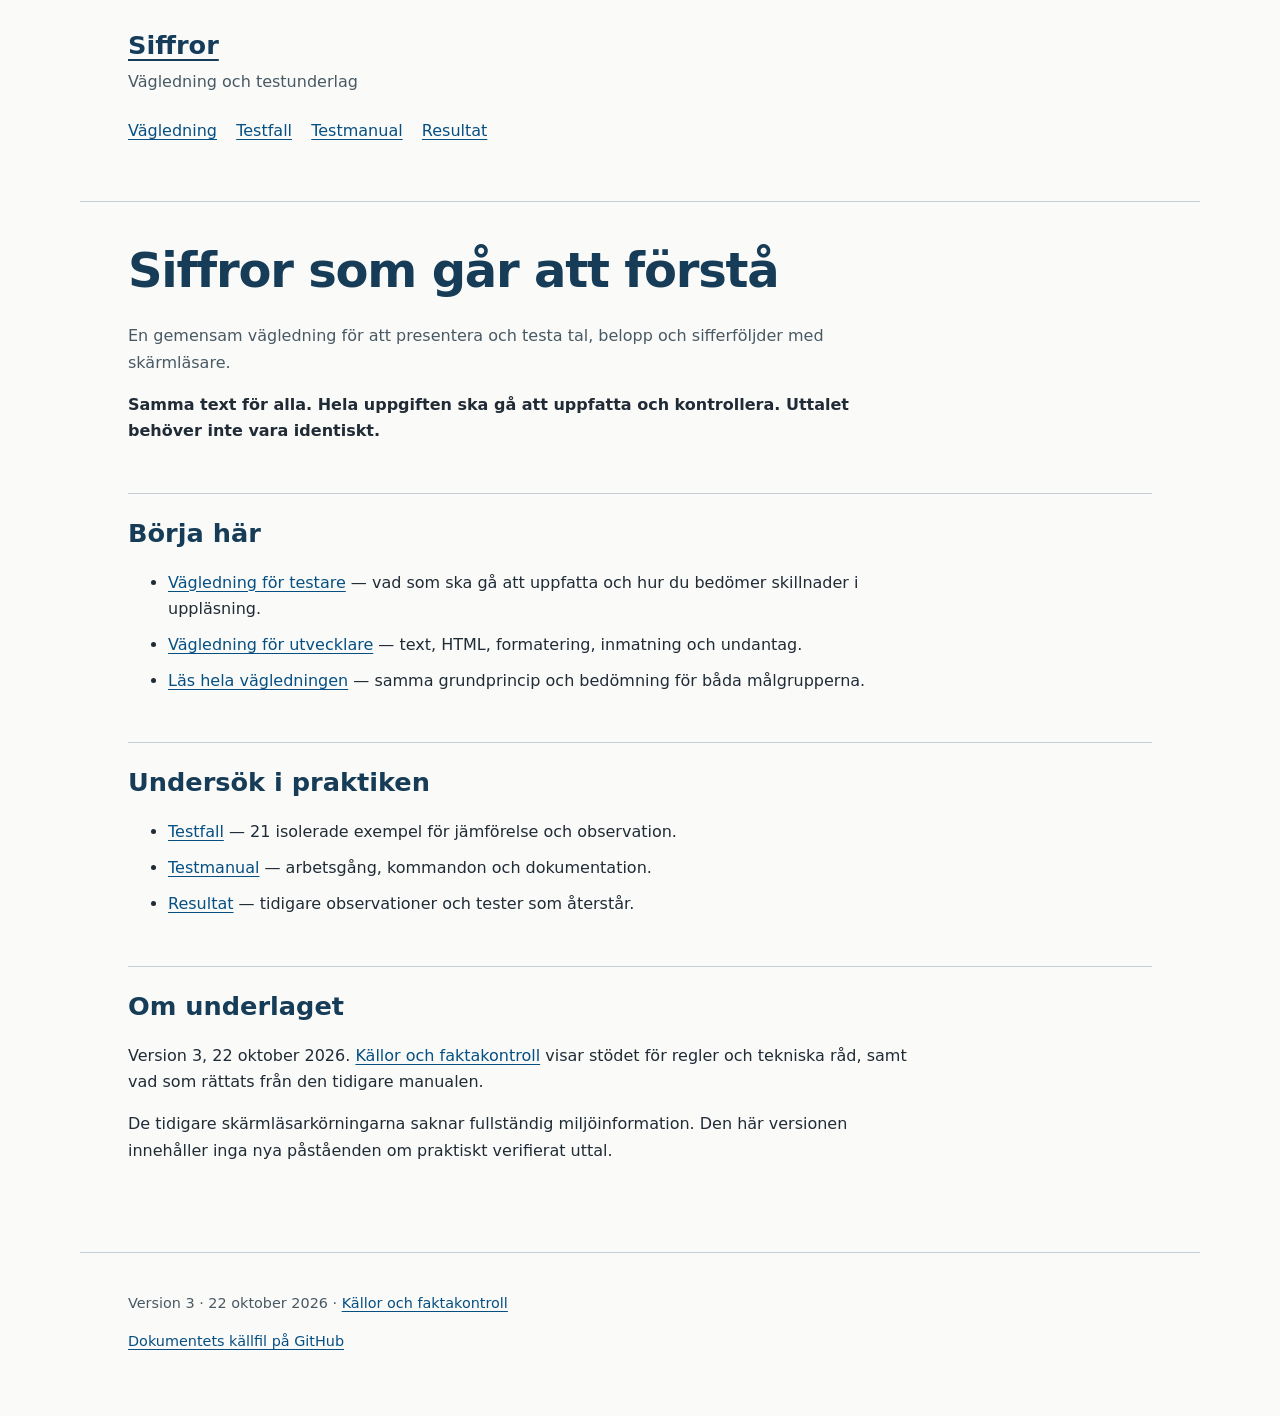
==== docs/index.html @ 6a080b0b "Add fact-checked guidance for testers and developers with static Pages site Preserve all 21 original" ====
<!doctype html>
<html lang="sv">
<head>
<meta charset="utf-8">
<meta name="viewport" content="width=device-width, initial-scale=1">
<title>Siffror som går att förstå · Siffror</title>
<link rel="stylesheet" href="style.css">
</head>
<body>
<a class="skip" href="#main">Hoppa till innehållet</a>
<header><a class="brand" href="index.html">Siffror</a><p>Vägledning och testunderlag</p>
<nav aria-label="Huvudmeny"><ul>
<li><a href="vagledning.html">Vägledning</a></li>
<li><a href="testfall.html">Testfall</a></li>
<li><a href="testmanual.html">Testmanual</a></li>
<li><a href="resultat.html">Resultat</a></li>
</ul></nav></header>
<main id="main" tabindex="-1"><h1 id="siffror-som-gar-att-forsta">Siffror som går att förstå</h1>
<p>En gemensam vägledning för att presentera och testa tal, belopp och sifferföljder med skärmläsare.</p>
<p><strong>Samma text för alla. Hela uppgiften ska gå att uppfatta och kontrollera. Uttalet behöver inte vara identiskt.</strong></p>
<h2 id="borja-har">Börja här</h2>
<ul>
<li><a href="vagledning.html#for-testare">Vägledning för testare</a> — vad som ska gå att uppfatta och hur du bedömer skillnader i uppläsning.</li>
<li><a href="vagledning.html#for-utvecklare">Vägledning för utvecklare</a> — text, HTML, formatering, inmatning och undantag.</li>
<li><a href="vagledning.html">Läs hela vägledningen</a> — samma grundprincip och bedömning för båda målgrupperna.</li>
</ul>
<h2 id="undersok-i-praktiken">Undersök i praktiken</h2>
<ul>
<li><a href="testfall.html">Testfall</a> — 21 isolerade exempel för jämförelse och observation.</li>
<li><a href="testmanual.html">Testmanual</a> — arbetsgång, kommandon och dokumentation.</li>
<li><a href="resultat.html">Resultat</a> — tidigare observationer och tester som återstår.</li>
</ul>
<h2 id="om-underlaget">Om underlaget</h2>
<p>Version 3, 22 oktober 2026. <a href="kallor.html">Källor och faktakontroll</a> visar stödet för regler och tekniska råd, samt vad som rättats från den tidigare manualen.</p>
<p>De tidigare skärmläsarkörningarna saknar fullständig miljöinformation. Den här versionen innehåller inga nya påståenden om praktiskt verifierat uttal.</p></main>
<footer><p>Version 3 · 22 oktober 2026 · <a href="kallor.html">Källor och faktakontroll</a></p>
<p><a href="https://github.com/FagerKod/siffror/blob/main/content/index.md">Dokumentets källfil på GitHub</a></p></footer>
</body>
</html>
---- docs/style.css ----
:root { color-scheme: light; font-family: system-ui, -apple-system, sans-serif; color: #202b36; background: #fafbf9; line-height: 1.65; }
* { box-sizing: border-box; }
body { margin: 0; }
header, main, footer { max-width: 70rem; margin-inline: auto; padding: 1.5rem clamp(1rem, 4vw, 3rem); }
header { border-bottom: 1px solid #c4ced4; }
header p { margin: .2rem 0 .8rem; color: #485964; }
.brand { font-size: 1.6rem; font-weight: 800; color: #153d5b; }
nav ul { list-style: none; padding: 0; display: flex; flex-wrap: wrap; gap: .25rem 1.2rem; }
nav a { display: inline-block; padding-block: .4rem; }
a { color: #064f83; text-underline-offset: .2em; }
a:hover { text-decoration-thickness: .16em; }
:focus-visible { outline: 3px solid #774200; outline-offset: 4px; }
.skip { position: absolute; top: -8rem; left: 1rem; padding: .8rem; background: white; z-index: 2; }
.skip:focus { top: 1rem; }
h1, h2, h3 { color: #163c57; line-height: 1.2; scroll-margin-top: 1rem; }
h1 { font-size: clamp(2rem, 5vw, 3rem); letter-spacing: -.025em; max-width: 22ch; margin: 1rem 0 1.5rem; }
h2 { font-size: 1.6rem; margin-top: 3rem; border-top: 1px solid #c4ced4; padding-top: 1.5rem; }
h3 { font-size: 1.2rem; margin-top: 2rem; }
p, main > ul, main > ol { max-width: 78ch; }
li { margin-bottom: .6rem; }
main > p:first-of-type { color: #485964; }
.toc { background: #edf2f5; border-left: 4px solid #28597a; padding: 1rem 1.3rem; margin: 2rem 0; }
.toc ul { display: block; columns: 2; column-gap: 2rem; margin-bottom: 0; }
.toc li { break-inside: avoid; margin: 0; }
code { font-family: ui-monospace, SFMono-Regular, Consolas, monospace; font-size: .9em; background: #edf0f1; border-radius: .2rem; padding: .1em .25em; overflow-wrap: anywhere; }
pre { white-space: pre-wrap; overflow-wrap: anywhere; background: #edf2f5; border: 1px solid #c4ced4; padding: 1.2rem; border-radius: .3rem; max-width: 100%; }
pre code { background: none; padding: 0; }
.table-scroll { overflow-x: auto; margin: 1.5rem 0; }
table { border-collapse: collapse; width: 100%; background: white; font-size: .95rem; }
th, td { padding: .8rem; border: 1px solid #c4ced4; vertical-align: top; text-align: left; overflow-wrap: anywhere; }
th { background: #e5edf2; color: #163c57; }
tr:nth-child(even) td { background: #f6f8f9; }
footer { border-top: 1px solid #c4ced4; font-size: .9rem; color: #485964; margin-top: 3rem; padding-bottom: 3rem; }
@media (max-width: 40rem) { .toc ul { columns: 1; } th, td { padding: .5rem; } table { min-width: 34rem; } }
@media print { header, .skip, .toc, footer { display: none; } body { background: white; color: black; } main { max-width: none; padding: 0; } h1 { font-size: 24pt; } h2 { break-after: avoid; } a { color: inherit; } table { min-width: 0; font-size: 9pt; } tr, pre { break-inside: avoid; } .table-scroll { overflow: visible; } }
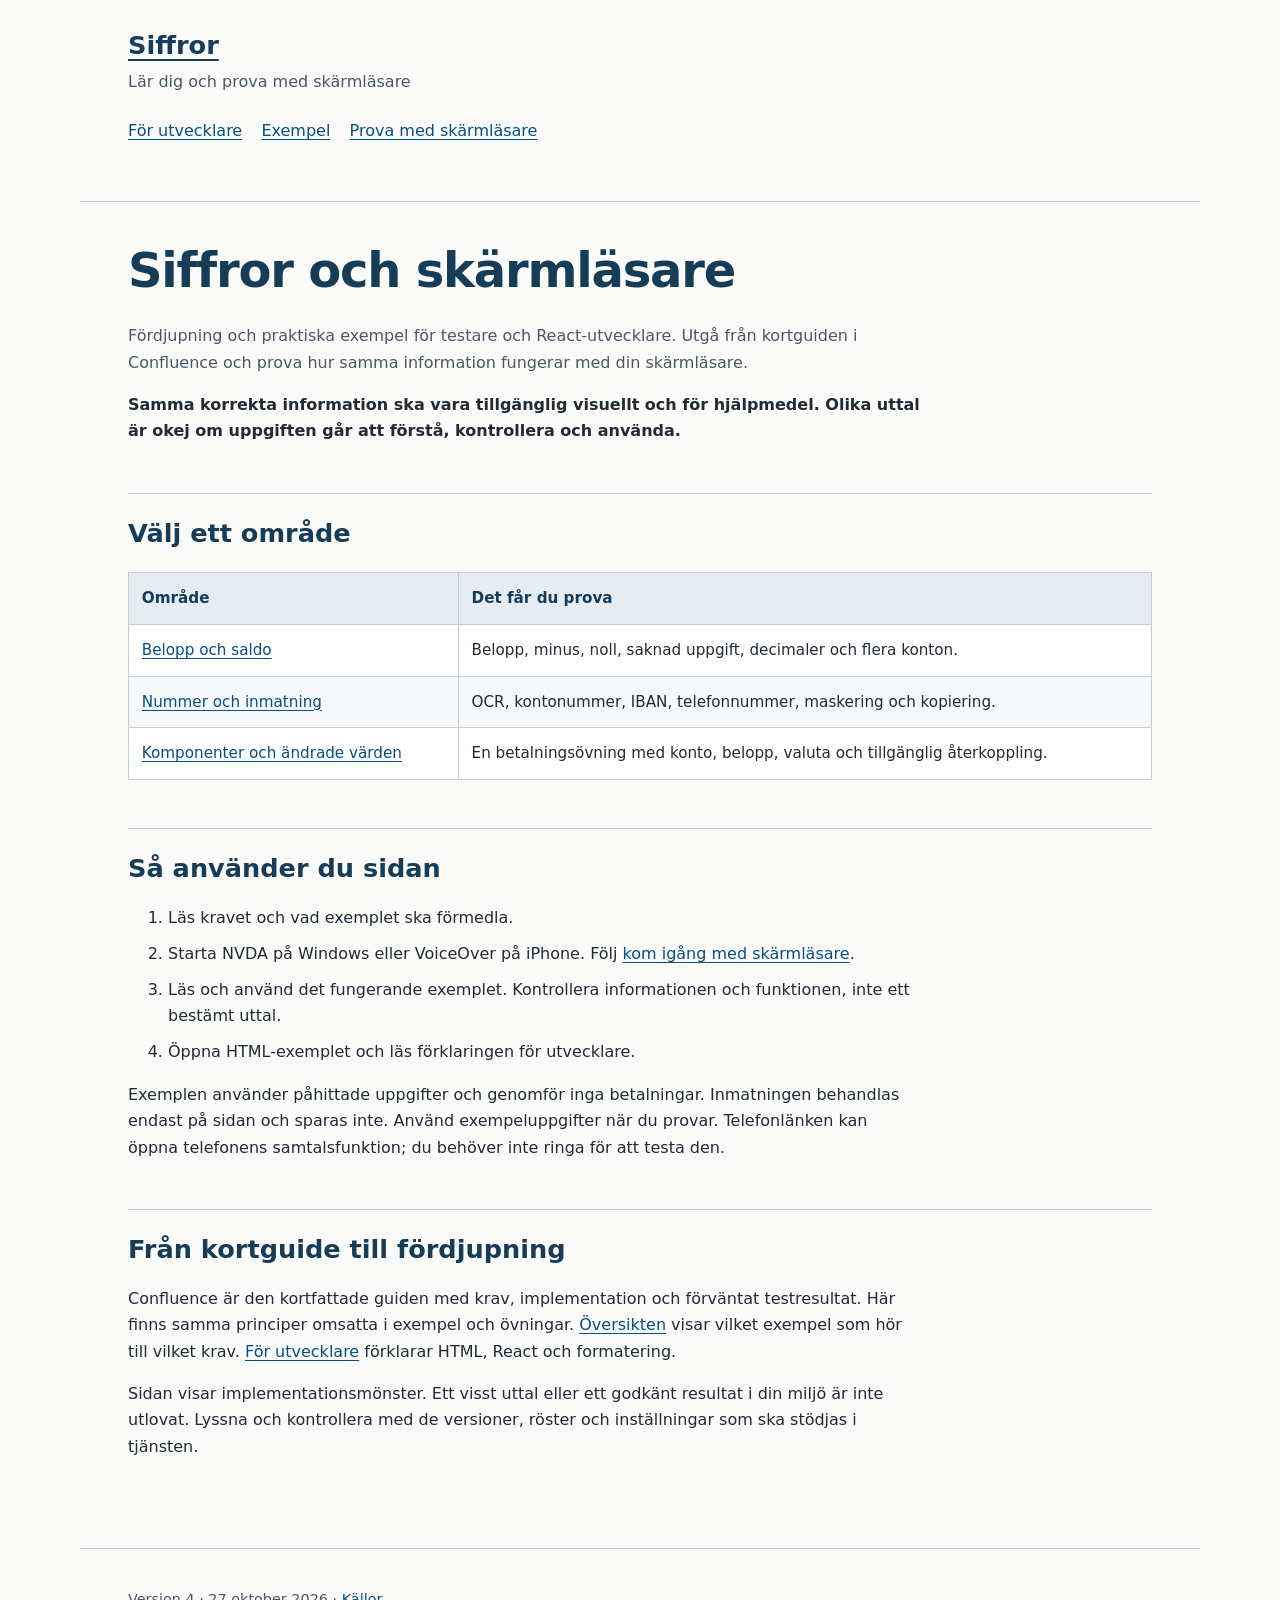
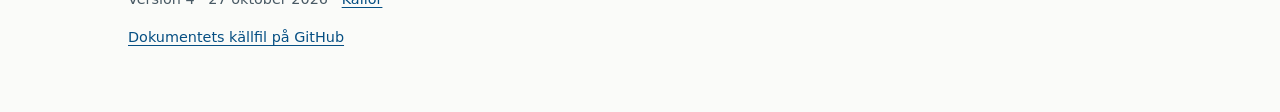
==== commit 1d69fe9a: "Gör webbplatsen till en fördjupning av Confluence-guiden Ersätt äldre undersökningsfall och resultat" ====
--- a/docs/index.html
+++ b/docs/index.html
@@ -3,37 +3,43 @@
 <head>
 <meta charset="utf-8">
 <meta name="viewport" content="width=device-width, initial-scale=1">
-<title>Siffror som går att förstå · Siffror</title>
+<title>Siffror och skärmläsare · Siffror</title>
 <link rel="stylesheet" href="style.css">
 </head>
 <body>
 <a class="skip" href="#main">Hoppa till innehållet</a>
-<header><a class="brand" href="index.html">Siffror</a><p>Vägledning och testunderlag</p>
+<header><a class="brand" href="index.html">Siffror</a><p>Lär dig och prova med skärmläsare</p>
 <nav aria-label="Huvudmeny"><ul>
-<li><a href="vagledning.html">Vägledning</a></li>
-<li><a href="testfall.html">Testfall</a></li>
-<li><a href="testmanual.html">Testmanual</a></li>
-<li><a href="resultat.html">Resultat</a></li>
+<li><a href="vagledning.html">För utvecklare</a></li>
+<li><a href="testfall.html">Exempel</a></li>
+<li><a href="testmanual.html">Prova med skärmläsare</a></li>
+
 </ul></nav></header>
-<main id="main" tabindex="-1"><h1 id="siffror-som-gar-att-forsta">Siffror som går att förstå</h1>
-<p>En gemensam vägledning för att presentera och testa tal, belopp och sifferföljder med skärmläsare.</p>
-<p><strong>Samma text för alla. Hela uppgiften ska gå att uppfatta och kontrollera. Uttalet behöver inte vara identiskt.</strong></p>
-<h2 id="borja-har">Börja här</h2>
-<ul>
-<li><a href="vagledning.html#for-testare">Vägledning för testare</a> — vad som ska gå att uppfatta och hur du bedömer skillnader i uppläsning.</li>
-<li><a href="vagledning.html#for-utvecklare">Vägledning för utvecklare</a> — text, HTML, formatering, inmatning och undantag.</li>
-<li><a href="vagledning.html">Läs hela vägledningen</a> — samma grundprincip och bedömning för båda målgrupperna.</li>
-</ul>
-<h2 id="undersok-i-praktiken">Undersök i praktiken</h2>
-<ul>
-<li><a href="testfall.html">Testfall</a> — 21 isolerade exempel för jämförelse och observation.</li>
-<li><a href="testmanual.html">Testmanual</a> — arbetsgång, kommandon och dokumentation.</li>
-<li><a href="resultat.html">Resultat</a> — tidigare observationer och tester som återstår.</li>
-</ul>
-<h2 id="om-underlaget">Om underlaget</h2>
-<p>Version 3, 22 oktober 2026. <a href="kallor.html">Källor och faktakontroll</a> visar stödet för regler och tekniska råd, samt vad som rättats från den tidigare manualen.</p>
-<p>De tidigare skärmläsarkörningarna saknar fullständig miljöinformation. Den här versionen innehåller inga nya påståenden om praktiskt verifierat uttal.</p></main>
-<footer><p>Version 3 · 22 oktober 2026 · <a href="kallor.html">Källor och faktakontroll</a></p>
+<main id="main" tabindex="-1"><h1 id="siffror-och-skarmlasare">Siffror och skärmläsare</h1>
+<p>Fördjupning och praktiska exempel för testare och React-utvecklare. Utgå från kortguiden i Confluence och prova hur samma information fungerar med din skärmläsare.</p>
+<p><strong>Samma korrekta information ska vara tillgänglig visuellt och för hjälpmedel. Olika uttal är okej om uppgiften går att förstå, kontrollera och använda.</strong></p>
+<h2 id="valj-ett-omrade">Välj ett område</h2>
+<div class="table-scroll" role="region" tabindex="0" aria-label="Tabell: Välj ett område"><table><thead><tr>
+<th scope="col">Område</th>
+<th scope="col">Det får du prova</th>
+</tr></thead><tbody>
+<tr><td><a href="testfall/index.html">Belopp och saldo</a></td><td>Belopp, minus, noll, saknad uppgift, decimaler och flera konton.</td></tr>
+<tr><td><a href="testfall/identifierare.html">Nummer och inmatning</a></td><td>OCR, kontonummer, IBAN, telefonnummer, maskering och kopiering.</td></tr>
+<tr><td><a href="testfall/sammanhang.html">Komponenter och ändrade värden</a></td><td>En betalningsövning med konto, belopp, valuta och tillgänglig återkoppling.</td></tr>
+</tbody></table></div>
+<h2 id="sa-anvander-du-sidan">Så använder du sidan</h2>
+<ol>
+<li>Läs kravet och vad exemplet ska förmedla.</li>
+<li>Starta NVDA på Windows eller VoiceOver på iPhone. Följ <a href="testmanual.html">kom igång med skärmläsare</a>.</li>
+<li>Läs och använd det fungerande exemplet. Kontrollera informationen och funktionen, inte ett bestämt uttal.</li>
+<li>Öppna HTML-exemplet och läs förklaringen för utvecklare.</li>
+</ol>
+<p>Exemplen använder påhittade uppgifter och genomför inga betalningar. Inmatningen behandlas endast på sidan och sparas inte. Använd exempeluppgifter när du provar. Telefonlänken kan öppna telefonens samtalsfunktion; du behöver inte ringa för att testa den.</p>
+<h2 id="fran-kortguide-till-fordjupning">Från kortguide till fördjupning</h2>
+<p>Confluence är den kortfattade guiden med krav, implementation och förväntat testresultat. Här finns samma principer omsatta i exempel och övningar. <a href="testfall.html">Översikten</a> visar vilket exempel som hör till vilket krav. <a href="vagledning.html">För utvecklare</a> förklarar HTML, React och formatering.</p>
+<p>Sidan visar implementationsmönster. Ett visst uttal eller ett godkänt resultat i din miljö är inte utlovat. Lyssna och kontrollera med de versioner, röster och inställningar som ska stödjas i tjänsten.</p></main>
+<footer><p>Version 4 · 27 oktober 2026 · <a href="kallor.html">Källor</a></p>
 <p><a href="https://github.com/FagerKod/siffror/blob/main/content/index.md">Dokumentets källfil på GitHub</a></p></footer>
 </body>
 </html>
+
--- a/docs/style.css
+++ b/docs/style.css
@@ -33,3 +33,24 @@
 footer { border-top: 1px solid #c4ced4; font-size: .9rem; color: #485964; margin-top: 3rem; padding-bottom: 3rem; }
 @media (max-width: 40rem) { .toc ul { columns: 1; } th, td { padding: .5rem; } table { min-width: 34rem; } }
 @media print { header, .skip, .toc, footer { display: none; } body { background: white; color: black; } main { max-width: none; padding: 0; } h1 { font-size: 24pt; } h2 { break-after: avoid; } a { color: inherit; } table { min-width: 0; font-size: 9pt; } tr, pre { break-inside: avoid; } .table-scroll { overflow: visible; } }
+
+.demo { background: #fff; border: 1px solid #c4ced4; border-radius: .4rem; padding: clamp(.75rem, 3vw, 1.5rem); margin-block: 1rem; }
+.value { font-size: 1.3rem; }
+.number, .value { overflow-wrap: anywhere; }
+label { display: block; font-weight: 650; margin-top: 1rem; }
+input, select, button { font: inherit; max-width: 100%; min-height: 44px; border: 1px solid #637786; border-radius: .25rem; padding: .5rem .75rem; color: #202b36; background: white; }
+input { width: 100%; max-width: 30rem; }
+button { cursor: pointer; margin: .75rem .5rem .25rem 0; background: #163c57; color: white; white-space: normal; overflow-wrap: anywhere; }
+button:hover { background: #28597a; }
+button svg { vertical-align: middle; }
+summary { cursor: pointer; padding: .75rem 0; font-weight: 650; }
+details { margin-block: 1rem; }
+caption { text-align: left; font-weight: 650; padding-bottom: .5rem; }
+.error:not(:empty) { border-left: 4px solid #202b36; padding-left: .75rem; font-weight: 650; }
+[aria-invalid="true"] { border-width: 2px; }
+[role="status"]:empty, .error:empty { margin: 0; }
+section { margin-bottom: 3rem; }
+
+fieldset { border: 0; padding: 0; margin: 0; min-width: 0; }
+legend { font-weight: 650; }
+button:disabled { opacity: .65; cursor: default; }
